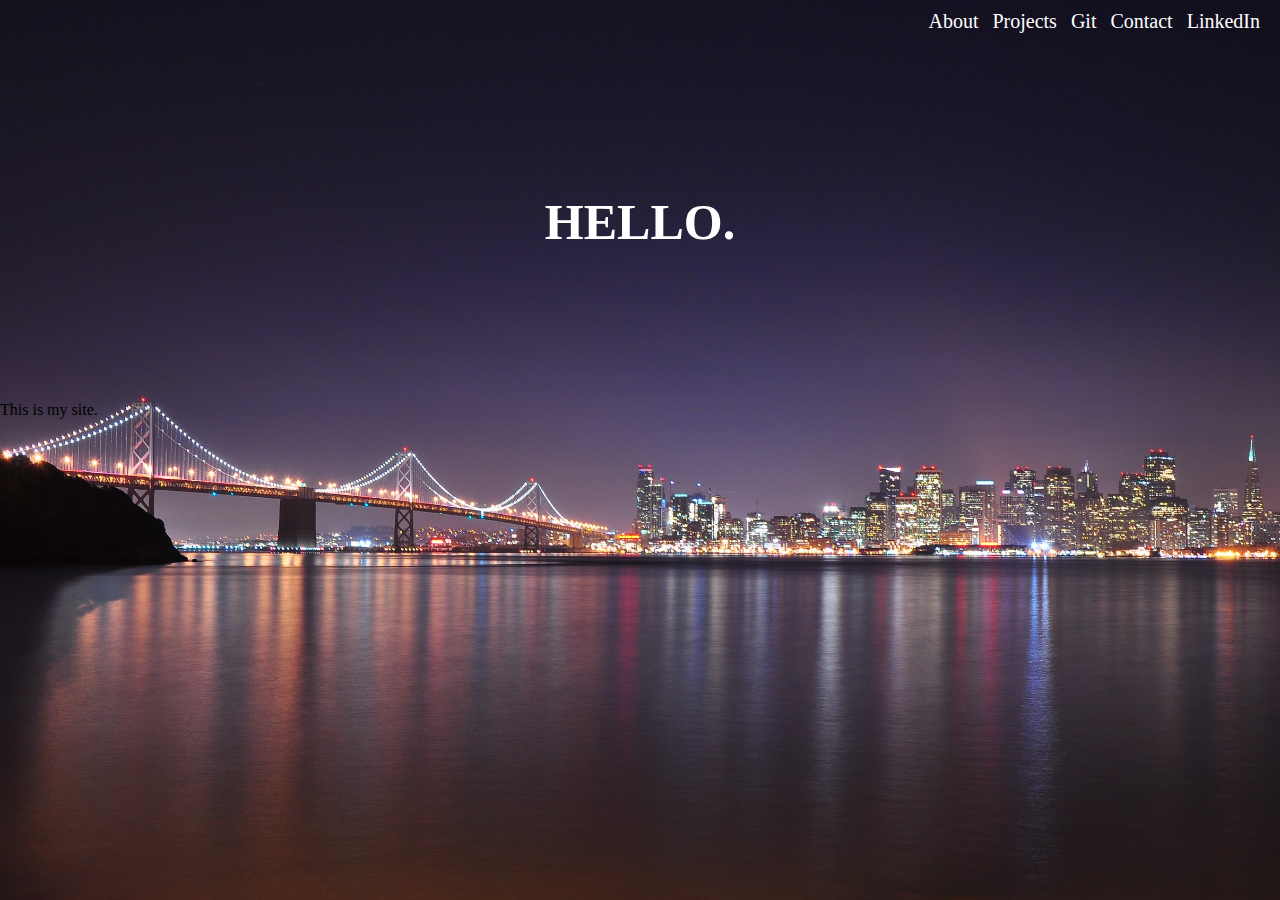
==== index.html @ 1dfa68c7 "first commit" ====
<!DOCTYPE html>
<html lang="en">
<head>
    <meta charset="UTF-8">
    <meta name="viewport" content="width=device-width, initial-scale=1.0">
    <title>Portfolio</title>
    <link rel="stylesheet" type="text/css" href="style.css">
</head>
<body class='about'>
    <nav>
        <ul class='nav-links'>
            <li><a href='about.html'>About</a></li>
            <li><a href='projects.html'>Projects</a></li>
            <li><a href='https://github.com/jennantran/' target='_blank'>Git</a></li>
            <li><a href='mailto:jennantran@gmail.com' target='_blank'>Contact</a></li>
            <li><a href='https://www.linkedin.com/in/jennantran/' target='_blank'>LinkedIn</a></li>
        </ul>
    </nav>
    <header>
        <h1>
            <span>H</span>
            <span>E</span>
            <span>L</span>
            <span>L</span>
            <span>O</span>
            <span>.</span>
        </h1>
        <p>This is my site.</p>
    </header>
    <section></section>
    
</body>

<script src="script.js"></script>
</html>
---- style.css ----
* {
    box-sizing: border-box;
    margin: 0;
    padding: 0;
}

.about {
    background-image: url('./image/skyline.jpg');
    background-repeat: no-repeat;
    background-size: cover;
    height: 100vh;
}

.project{
    background-color: #6D5C7E; 
}

h1{
    display: flex;
    justify-content: center;
    color: white;
    align-items: center;
    font-size: 50px;
    padding: 150px;

}

h1 span{
    display: table-cell;
    animation: animate 2s linear infinite;
}

h1 span:nth-child(1){
    animation-delay: 0s; 
}
h1 span:nth-child(2){
    animation-delay: 0.25s; 
}
h1 span:nth-child(3){
    animation-delay: 0.50s; 
}
h1 span:nth-child(4){
    animation-delay: 0.75s; 
}
h1 span:nth-child(5){
    animation-delay: 1s; 
}
@keyframes animate{
    0%, 100%
    {
        color: #fff;
        filter: blur(2px);
        text-shadow: 0 0 10px #00b3ff,
                    0 0 20px #00b3ff,
                    0 0 40px #00b3ff,
                    0 0 80px #00b3ff,
                    0 0 120px #00b3ff;
    }
    5%, 95%
    {
        color: #111;
        filter: blur(0px);
        text-shadow: 0 0 10px none;
    }
}

ul{
    text-align: right;
    padding: 10px;
}

li{
    display: inline;
    margin-right: 10px;
}

li a{
    text-decoration: none;
    color: white;
    font-size: 20px;
}

li a:hover{
    transform: scale(1.5); 
}

a:hover{
     border-bottom: 2px solid white;   
     opacity: 2;

}


/********** project images ********/
.projects{
    display: flex;
    flex-direction: column;
    justify-content: center;
}

.pic{
    width: 500px;
    height: 350px;
    margin-left: auto;
    margin-right: auto;
    padding: 10px;
}

h2{
    padding: 30px;
}


.pic {
    animation: fadeIn ease 20s;
    -webkit-animation: fadeIn ease 20s;
    -moz-animation: fadeIn ease 20s;
    -o-animation: fadeIn ease 20s;
    -ms-animation: fadeIn ease 20s;
    }
    @keyframes fadeIn {
    0% {opacity:0;}
    100% {opacity:1;}
    }
    
    @-moz-keyframes fadeIn {
    0% {opacity:0;}
    100% {opacity:1;}
    }
    
    @-webkit-keyframes fadeIn {
    0% {opacity:0;}
    100% {opacity:1;}
    }
    
    @-o-keyframes fadeIn {
    0% {opacity:0;}
    100% {opacity:1;}
    }
    
    @-ms-keyframes fadeIn {
    0% {opacity:0;}
    100% {opacity:1;}
    }
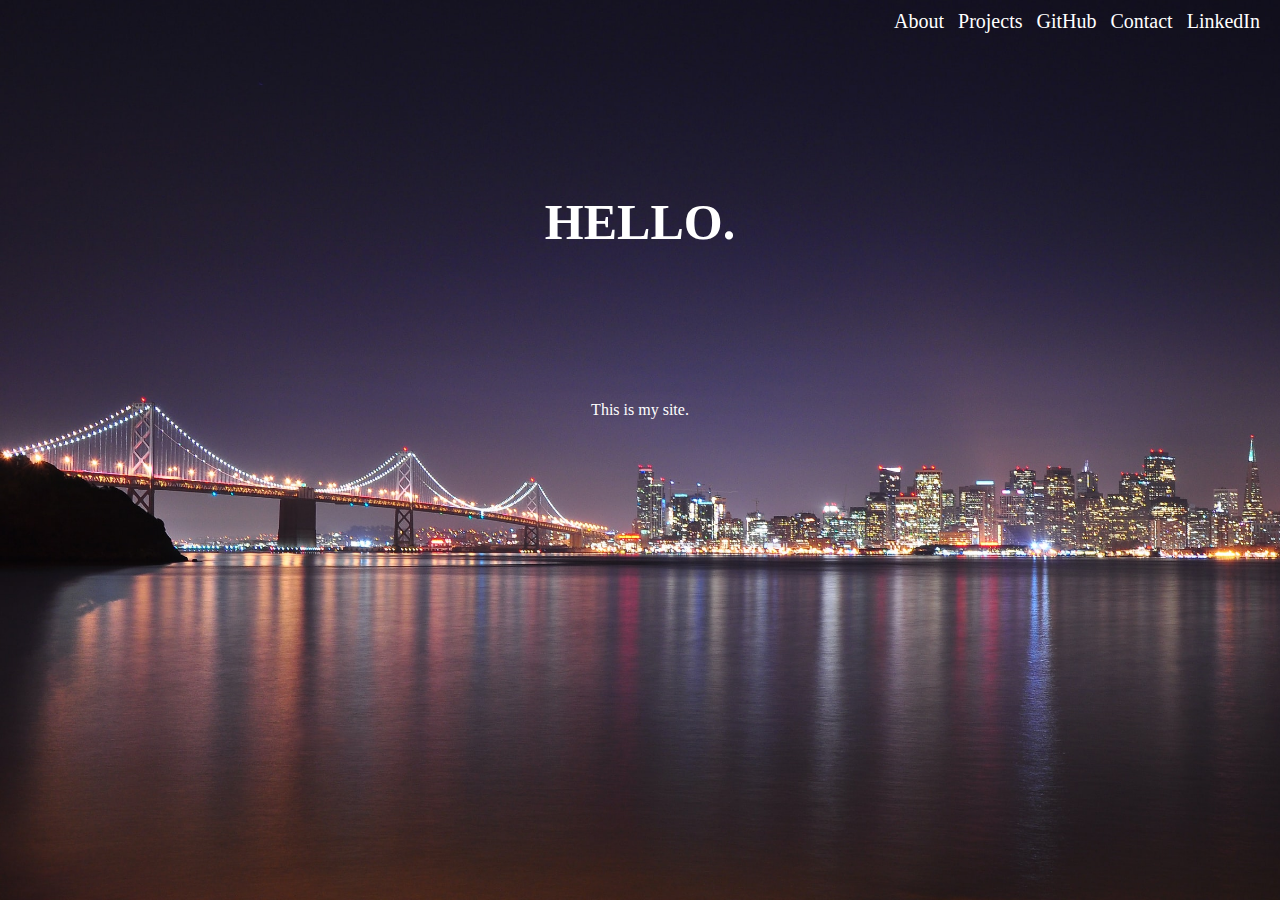
==== commit dcb66688: "add about page, profile pic, update slideshow" ====
--- a/index.html
+++ b/index.html
@@ -6,18 +6,18 @@
     <title>Portfolio</title>
     <link rel="stylesheet" type="text/css" href="style.css">
 </head>
-<body class='about'>
+<body class='home'>
     <nav>
         <ul class='nav-links'>
             <li><a href='about.html'>About</a></li>
-            <li><a href='projects.html'>Projects</a></li>
-            <li><a href='https://github.com/jennantran/' target='_blank'>Git</a></li>
+            <li><a href='project.html'>Projects</a></li>
+            <li><a href='https://github.com/jennantran/' target='_blank'>GitHub</a></li>
             <li><a href='mailto:jennantran@gmail.com' target='_blank'>Contact</a></li>
             <li><a href='https://www.linkedin.com/in/jennantran/' target='_blank'>LinkedIn</a></li>
         </ul>
     </nav>
     <header>
-        <h1>
+        <h1 class='homeHeader'>
             <span>H</span>
             <span>E</span>
             <span>L</span>
@@ -25,7 +25,7 @@
             <span>O</span>
             <span>.</span>
         </h1>
-        <p>This is my site.</p>
+        <p class='site'>This is my site.</p>
     </header>
     <section></section>
     
--- a/style.css
+++ b/style.css
@@ -4,18 +4,27 @@
     padding: 0;
 }
 
-.about {
+.home {
     background-image: url('./image/skyline.jpg');
     background-repeat: no-repeat;
     background-size: cover;
     height: 100vh;
 }
 
+.about{
+    background-color: #6D5C7E; 
+}
+
+.site{
+    text-align: center;
+    color: white;
+}
+
 .project{
     background-color: #6D5C7E; 
 }
 
-h1{
+.homeHeader{
     display: flex;
     justify-content: center;
     color: white;
@@ -108,15 +117,17 @@
 
 h2{
     padding: 30px;
-}
-
+    color: white;
+    font-family: 'Montserrat', sans-serif;
+    text-align: center;
+}
 
 .pic {
-    animation: fadeIn ease 20s;
-    -webkit-animation: fadeIn ease 20s;
-    -moz-animation: fadeIn ease 20s;
-    -o-animation: fadeIn ease 20s;
-    -ms-animation: fadeIn ease 20s;
+    animation: fadeIn ease 3s;
+    -webkit-animation: fadeIn ease 3s;
+    -moz-animation: fadeIn ease 3s;
+    -o-animation: fadeIn ease 3s;
+    -ms-animation: fadeIn ease 3s;
     }
     @keyframes fadeIn {
     0% {opacity:0;}
@@ -141,4 +152,140 @@
     @-ms-keyframes fadeIn {
     0% {opacity:0;}
     100% {opacity:1;}
-    }+}
+
+.summary{
+    color: white;
+    width: 70%;
+    font-family: Helvetica;
+    display: block;
+    margin-left: auto;
+    margin-right: auto;
+    padding: 15px;
+}
+
+
+/* Slideshow container */
+.slideshow-container{
+    max-width: 500px;
+    position: relative;
+    margin: auto;
+  }
+  
+  /* Hide the images by default */
+   .mySlides1, .mySlides2, .mySlides3 {
+    display: none;
+  } 
+  img {vertical-align: middle;}
+  /* Next & previous buttons */
+  .prev, .next {
+    cursor: pointer;
+    position: absolute;
+    top: 50%;
+    width: auto;
+    margin-top: -22px;
+    padding: 16px;
+    color: white;
+    font-weight: bold;
+    font-size: 18px;
+    transition: 0.6s ease;
+    border-radius: 0 3px 3px 0;
+    user-select: none;
+  }
+  
+  /* Position the "next button" to the right */
+  .next {
+    right: 0;
+    border-radius: 3px 0 0 3px;
+  }
+  
+  /* On hover, add a black background color with a little bit see-through */
+  .prev:hover, .next:hover {
+    background-color: rgba(0,0,0,0.8);
+  }
+  
+  /* Caption text */
+  .text {
+    color: #f2f2f2;
+    font-size: 15px;
+    padding: 8px 12px;
+    position: absolute;
+    bottom: 8px;
+    width: 100%;
+    text-align: center;
+  }
+  
+  /* Number text (1/3 etc) */
+  .numbertext {
+    color: #f2f2f2;
+    font-size: 12px;
+    padding: 8px 12px;
+    position: absolute;
+    top: 0;
+  }
+  
+  /* The dots/bullets/indicators */
+  .dot {
+    cursor: pointer;
+    height: 15px;
+    width: 15px;
+    margin: 0 2px;
+    background-color: #bbb;
+    border-radius: 50%;
+    display: inline-block;
+    transition: background-color 0.6s ease;
+  }
+  
+  .active, .dot:hover {
+    background-color: #717171;
+  }
+  
+  /* Fading animation */
+  .fade {
+    -webkit-animation-name: fade;
+    -webkit-animation-duration: 1.5s;
+    animation-name: fade;
+    animation-duration: 1.5s;
+  }
+  
+  @-webkit-keyframes fade {
+    from {opacity: .4}
+    to {opacity: 1}
+  }
+  
+  @keyframes fade {
+    from {opacity: .4}
+    to {opacity: 1}
+  }
+
+  header{
+      display: flex;
+      flex-direction: column;
+  }
+
+  .profile{
+    width: 150px;
+    height: 150px;
+    border-radius: 50%;
+    margin-top: 30px;
+    margin-left: auto;
+    margin-right: auto;
+}
+
+.aboutHeader{
+    color:white;
+    text-align: center;
+    margin-top: 70px;
+    font-family: 'Montserrat', sans-serif;
+}
+
+.aboutSummary{
+    color:white;
+    width: 80%;
+    padding: 40px;
+    margin-left: auto;
+    margin-right: auto;
+    text-align: center;
+    font-family:Arial, Helvetica, sans-serif;
+    line-height: 1.6;
+}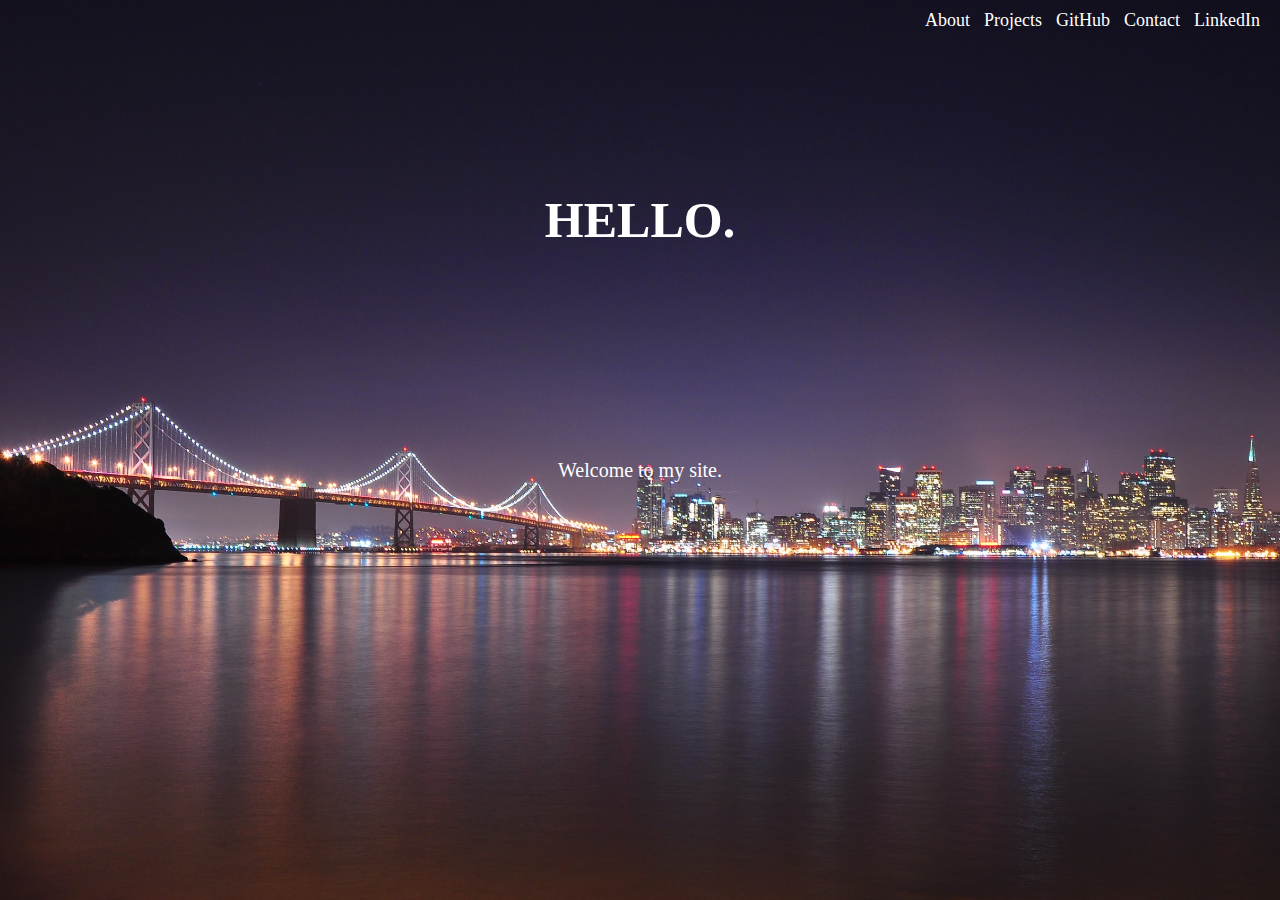
==== commit 0c2b3a56: "add responsiveness" ====
--- a/index.html
+++ b/index.html
@@ -25,7 +25,7 @@
             <span>O</span>
             <span>.</span>
         </h1>
-        <p class='site'>This is my site.</p>
+        <p class='site'>Welcome to my site.</p>
     </header>
     <section></section>
     
--- a/style.css
+++ b/style.css
@@ -9,6 +9,11 @@
     background-repeat: no-repeat;
     background-size: cover;
     height: 100vh;
+}
+
+p.site{
+    font-size: 20px;
+    padding-top: 60px;
 }
 
 .about{
@@ -86,7 +91,7 @@
 li a{
     text-decoration: none;
     color: white;
-    font-size: 20px;
+    font-size: 14px;
 }
 
 li a:hover{
@@ -108,11 +113,11 @@
 }
 
 .pic{
-    width: 500px;
-    height: 350px;
+    width: 300px;
+    height: 180px;
     margin-left: auto;
     margin-right: auto;
-    padding: 10px;
+    padding: 20px;
 }
 
 h2{
@@ -161,7 +166,9 @@
     display: block;
     margin-left: auto;
     margin-right: auto;
-    padding: 15px;
+    padding: 8px;
+    text-align: center;
+    line-height: 1.6;
 }
 
 
@@ -173,7 +180,7 @@
   }
   
   /* Hide the images by default */
-   .mySlides1, .mySlides2, .mySlides3 {
+   .mySlides1, .mySlides2, .mySlides3, .mySlides4 {
     display: none;
   } 
   img {vertical-align: middle;}
@@ -203,18 +210,7 @@
   .prev:hover, .next:hover {
     background-color: rgba(0,0,0,0.8);
   }
-  
-  /* Caption text */
-  .text {
-    color: #f2f2f2;
-    font-size: 15px;
-    padding: 8px 12px;
-    position: absolute;
-    bottom: 8px;
-    width: 100%;
-    text-align: center;
-  }
-  
+
   /* Number text (1/3 etc) */
   .numbertext {
     color: #f2f2f2;
@@ -224,22 +220,7 @@
     top: 0;
   }
   
-  /* The dots/bullets/indicators */
-  .dot {
-    cursor: pointer;
-    height: 15px;
-    width: 15px;
-    margin: 0 2px;
-    background-color: #bbb;
-    border-radius: 50%;
-    display: inline-block;
-    transition: background-color 0.6s ease;
-  }
-  
-  .active, .dot:hover {
-    background-color: #717171;
-  }
-  
+
   /* Fading animation */
   .fade {
     -webkit-animation-name: fade;
@@ -263,7 +244,7 @@
       flex-direction: column;
   }
 
-  .profile{
+.profile{
     width: 150px;
     height: 150px;
     border-radius: 50%;
@@ -281,11 +262,108 @@
 
 .aboutSummary{
     color:white;
-    width: 80%;
+    width: 60%;
     padding: 40px;
     margin-left: auto;
     margin-right: auto;
     text-align: center;
     font-family:Arial, Helvetica, sans-serif;
     line-height: 1.6;
-}+    animation: animated-text 3s steps(30, end) 1s 1 normal both;
+}
+
+@keyframes typing {
+    from {
+      width: 0
+    }
+    to {
+      width: 100%
+    }
+  }
+  
+  @keyframes animated-text {
+    from {
+      width: 0;
+    }
+    to {
+      width: 472px;
+    }
+  }
+a.button1, a.button2, a.button3, a.button4{
+    display: flex;
+    flex-direction: row;
+    justify-content: center;
+    padding: 15px;
+    border: 1px solid #FFFFFF;
+    margin: 1px 1px 1px 1px;
+    border-radius:0.12em;
+    text-decoration:none;
+    color: white;
+    text-align: center;
+    transition: all 0.2s;
+    margin: 20px;
+
+}
+
+
+a.button1:hover, a.button2:hover, a.button3:hover, a.button4:hover{
+    color:#000000;
+    background-color:#FFFFFF;
+}
+
+
+/*********** media queries ***************/
+
+@media screen and (min-width:480px) {
+    body {
+        width: 100%;
+        height: 100%;
+        min-width: 480px;
+        height:auto;      
+    }
+    li a{
+        text-decoration: none;
+        color: white;
+        font-size: 18px;
+    }
+    .aboutSummary{
+        width: 70%;
+        padding: 15px;
+        text-align: center;
+        line-height: 1.6;
+    }
+    .pic{
+        width: 500px;
+        height: 350px;
+        margin-left: auto;
+        margin-right: auto;
+        padding: 10px;
+    }
+}
+
+  
+  @media screen and (min-width:800px) {
+    body {
+        width: 100%;
+        height: 100%;
+        min-width: 800px;
+    }
+    li a{
+        text-decoration: none;
+        color: white;
+        font-size: 18px;
+    }
+    .aboutSummary{
+        width: 70%;
+        padding: 15px;
+        text-align: center;
+        line-height: 1.6;
+    }
+    .pic{
+        width: 500px;
+        height: 350px;
+        margin-left: auto;
+        margin-right: auto;
+        padding: 10px;
+    }
+  }
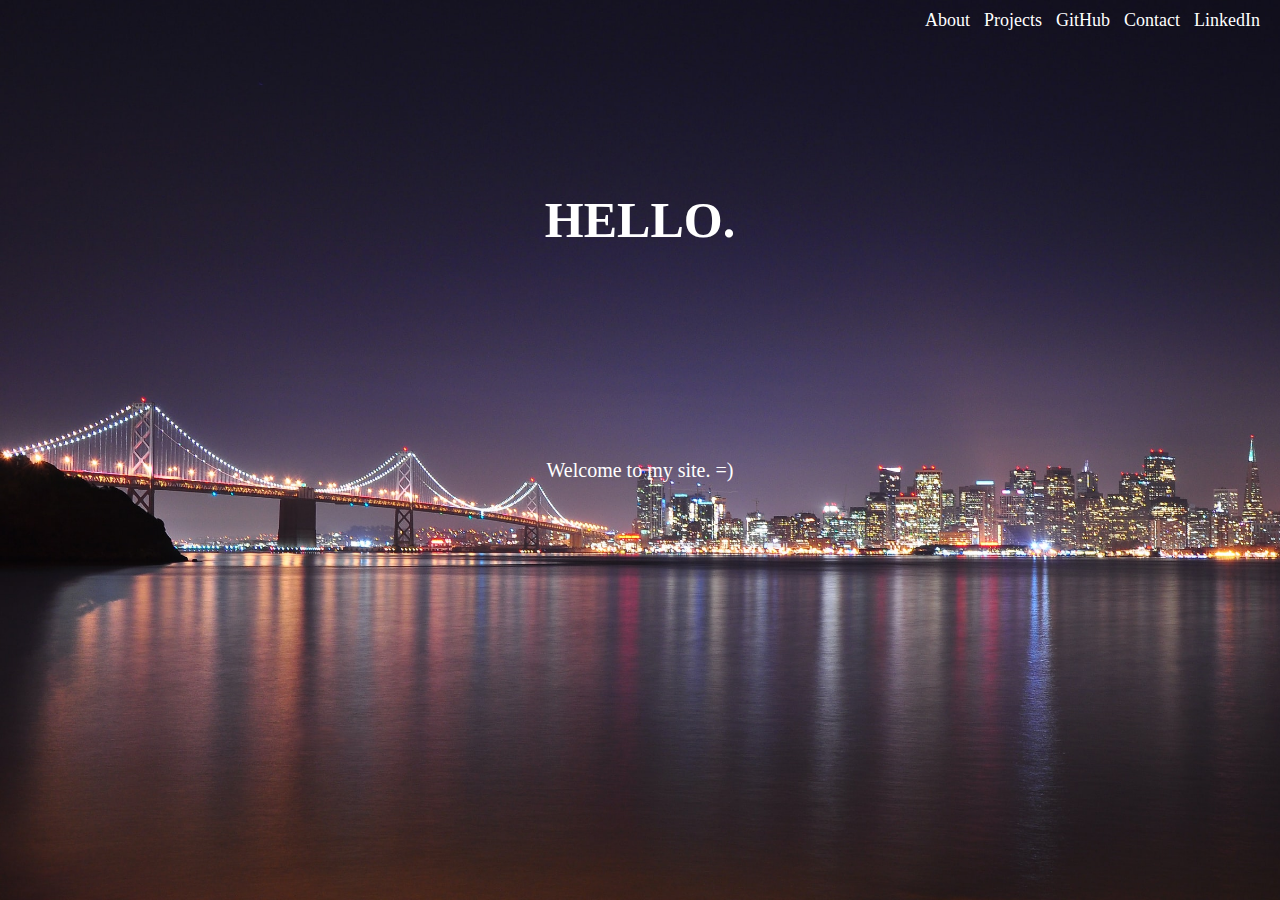
==== commit 3ab0ad72: "change background" ====
--- a/index.html
+++ b/index.html
@@ -25,7 +25,7 @@
             <span>O</span>
             <span>.</span>
         </h1>
-        <p class='site'>Welcome to my site.</p>
+        <p class='site'>Welcome to my site. =)</p>
     </header>
     <section></section>
     
--- a/style.css
+++ b/style.css
@@ -17,7 +17,8 @@
 }
 
 .about{
-    background-color: #6D5C7E; 
+    /* background-color: #6D5C7E;  */
+    background-color:#838CAD;
 }
 
 .site{
@@ -104,6 +105,12 @@
 
 }
 
+.fa-home{
+    color: white;
+    font-size: 20px;
+    padding: 10px;
+}
+
 
 /********** project images ********/
 .projects{
@@ -123,7 +130,7 @@
 h2{
     padding: 30px;
     color: white;
-    font-family: 'Montserrat', sans-serif;
+    font-family: 'Montserrat';
     text-align: center;
 }
 
@@ -199,6 +206,26 @@
     border-radius: 0 3px 3px 0;
     user-select: none;
   }
+
+  .prevTour, .nextTour, .prevBts, .nextBts {
+    cursor: pointer;
+    position: absolute;
+    top: 50%;
+    width: auto;
+    margin-top: -22px;
+    padding: 16px;
+    color: black;
+    font-weight: bold;
+    font-size: 18px;
+    transition: 0.6s ease;
+    border-radius: 0 3px 3px 0;
+    user-select: none;
+  }
+  .nextTour,.nextBts {
+    right: 0;
+    border-radius: 3px 0 0 3px;
+  }
+  
   
   /* Position the "next button" to the right */
   .next {
@@ -211,6 +238,9 @@
     background-color: rgba(0,0,0,0.8);
   }
 
+  .prevTour:hover, .nextTour:hover, .prevBts:hover, .prevBts:hover {
+    background-color: white;
+  }
   /* Number text (1/3 etc) */
   .numbertext {
     color: #f2f2f2;
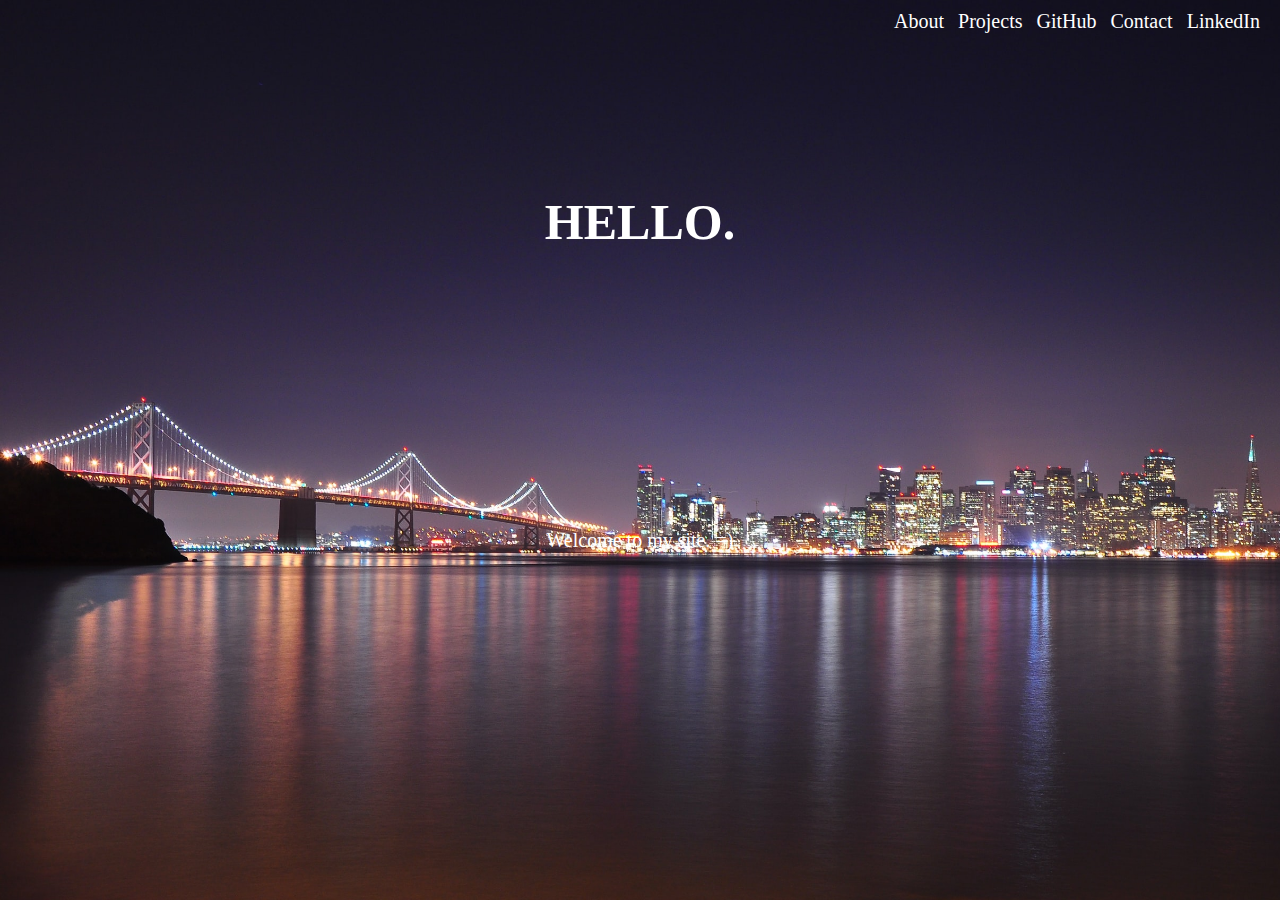
==== commit d24111e7: "add favicon" ====
--- a/index.html
+++ b/index.html
@@ -1,6 +1,12 @@
 <!DOCTYPE html>
 <html lang="en">
 <head>
+    <link rel="apple-touch-icon" sizes="180x180" href="/apple-touch-icon.png">
+    <link rel="icon" type="image/png" sizes="32x32" href="/favicon-32x32.png">
+    <link rel="icon" type="image/png" sizes="16x16" href="/favicon-16x16.png">
+    <link rel="manifest" href="/site.webmanifest">
+    <meta name="msapplication-TileColor" content="#da532c">
+    <meta name="theme-color" content="#ffffff">
     <meta charset="UTF-8">
     <meta name="viewport" content="width=device-width, initial-scale=1.0">
     <title>Portfolio</title>
--- a/style.css
+++ b/style.css
@@ -13,12 +13,15 @@
 
 p.site{
     font-size: 20px;
-    padding-top: 60px;
+    padding-top: 10%;
 }
 
 .about{
-    /* background-color: #6D5C7E;  */
     background-color:#838CAD;
+}
+
+.aboutSummary{
+    width: 50%;
 }
 
 .site{
@@ -28,6 +31,10 @@
 
 .project{
     background-color: #6D5C7E; 
+}
+
+.stack{
+    color: #FEE8AF;
 }
 
 .homeHeader{
@@ -122,6 +129,7 @@
 .pic{
     width: 300px;
     height: 180px;
+    display: block;
     margin-left: auto;
     margin-right: auto;
     padding: 20px;
@@ -130,7 +138,7 @@
 h2{
     padding: 30px;
     color: white;
-    font-family: 'Montserrat';
+    font-family: 'Quando', serif;
     text-align: center;
 }
 
@@ -168,14 +176,16 @@
 
 .summary{
     color: white;
-    width: 70%;
-    font-family: Helvetica;
+    width: 300px;
+    font-family: 'Judson', serif;
     display: block;
     margin-left: auto;
     margin-right: auto;
     padding: 8px;
     text-align: center;
     line-height: 1.6;
+    padding-bottom:30px;
+    font-size: 18px;
 }
 
 
@@ -275,7 +285,7 @@
   }
 
 .profile{
-    width: 150px;
+    width: 130px;
     height: 150px;
     border-radius: 50%;
     margin-top: 30px;
@@ -287,7 +297,7 @@
     color:white;
     text-align: center;
     margin-top: 70px;
-    font-family: 'Montserrat', sans-serif;
+    font-family: 'font-family: 'Quando', serif';
 }
 
 .aboutSummary{
@@ -297,7 +307,7 @@
     margin-left: auto;
     margin-right: auto;
     text-align: center;
-    font-family:Arial, Helvetica, sans-serif;
+    font-family:'font-family: 'Quando', serif';
     line-height: 1.6;
     animation: animated-text 3s steps(30, end) 1s 1 normal both;
 }
@@ -316,13 +326,14 @@
       width: 0;
     }
     to {
-      width: 472px;
+      width: 300px;
     }
   }
 a.button1, a.button2, a.button3, a.button4{
     display: flex;
     flex-direction: row;
     justify-content: center;
+    font-family: 'Montserrat', sans-serif;
     padding: 15px;
     border: 1px solid #FFFFFF;
     margin: 1px 1px 1px 1px;
@@ -355,6 +366,7 @@
         text-decoration: none;
         color: white;
         font-size: 18px;
+        font-family: 'Judson', serif;
     }
     .aboutSummary{
         width: 70%;
@@ -362,6 +374,23 @@
         text-align: center;
         line-height: 1.6;
     }
+    @keyframes typing {
+        from {
+          width: 0
+        }
+        to {
+          width: 100%
+        }
+      }
+      
+      @keyframes animated-text {
+        from {
+          width: 0;
+        }
+        to {
+          width: 450px;
+        }
+      }
     .pic{
         width: 500px;
         height: 350px;
@@ -369,6 +398,9 @@
         margin-right: auto;
         padding: 10px;
     }
+    p.summary{
+        width: 550px;
+    }
 }
 
   
@@ -381,7 +413,7 @@
     li a{
         text-decoration: none;
         color: white;
-        font-size: 18px;
+        font-size: 20px;
     }
     .aboutSummary{
         width: 70%;
@@ -396,4 +428,7 @@
         margin-right: auto;
         padding: 10px;
     }
-  }
+    p.summary{
+        width: 550px;
+    }
+  }
